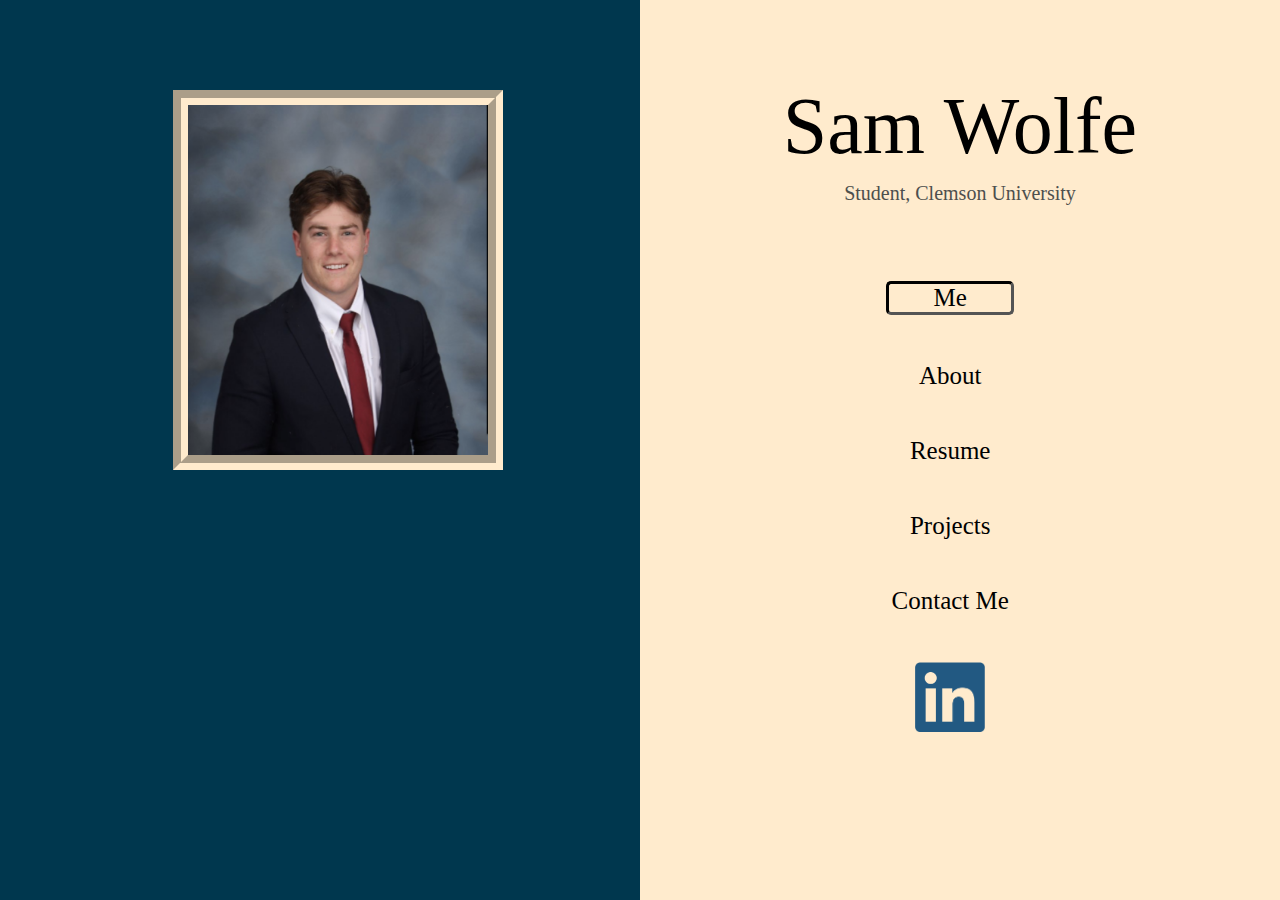
==== index.html @ 3eadf839 "New Resi changes" ====
<!DOCTYPE html>
<html lang="en">
<head>
    <meta charset="UTF-8">
    <meta name="viewport" content="width=device-width, initial-scale=1.0">
    <link rel="stylesheet" type="text/css" href="style.css">
    <title>Sam Wolfe</title>
</head>
<body>
    <Main>
        <div class="leftSide">
            <img src="me.png" alt="Sam Wolfe Headshot" class="headshot">
        </div>
        <div class="rightSide">
            <div class="content">
                <div class="nameBig">Sam Wolfe</div>
                <div class="occupation">Student, Clemson University</div>
                <table class="menu">
                    <tr>
                        <td id="Me">
                            <div>Me</div>
                        </td>
                    </tr>
                    <tr>
                        <td>
                            <a href="about.html">About</a>
                        </td>
                    </tr>
                    <tr>
                        <td>
                            <a href="resume.html">Resume</a>
                        </td>
                    </tr>
                    <tr>
                        <td>
                            <a href="projects.html">Projects</a>
                        </td>
                    </tr>
                    <tr>
                        <td>
                            <a href="contact.html">Contact Me</a>
                        </td>
                    </tr>
                    <tr>
                        <td>
                            <a href="https://www.linkedin.com/in/ronaldswolfe/" target="_blank">
                                <img src="linkedIn.png" alt="LinkedIn Logo">
                            </a>
                        </td>
                    </tr>
                </table>
            </div>
        </div>
    </Main>
    <script src="script.js"></script>
</body>
</html>
---- style.css ----
:root{
    box-sizing: border-box;
}
body{
    margin: 0px;
    padding: 0px;
}
Main{
    display: flex;
    flex-direction: row;
    font-family: Georgia, 'Times New Roman', Times, serif;
}

.leftSide{
    width: 50vw;
    height: 100vh;
    background-color: #00374e;
    }
    .headshot{
        width: 300px;
        height: 350px;
        margin-left: 13.5vw;
        margin-top: 10vh;
        border-style: groove;
        border-width: 15px;
        border-color: blanchedalmond;
    }

.rightSide{
    width: 50vw;
    background-color: blanchedalmond;
    }
    .content{
        height: 80vh;
        margin-top: 9vh;
    }
    .nameBig{
        font-size: 80px;
        text-align: center;
    }
    .occupation{
        margin-top: 10px;
        text-align: center;
        font-size: 20px;
        color: #4d4f4d;
    }
    .menu{
        margin-top: 4vw;
        margin-left: 19vw;
        }
        .menu td{
            width: 10vw;
            text-align: center;
            font-size: 25px;
            padding-top: 2.5vh;
            padding-bottom: 2.5vh;

        }
        .menu img{
            width: 70px;
        }
        .menu td a{
            color: inherit;
            text-decoration: none;
        }
        .menu td:hover{
            cursor: pointer;
            text-decoration: underline;
            text-underline-offset: 5px;
        }
        #Me div{
            border-style:inset;
            border-radius: 5px;
            border-color: black;
            }
            #Me:hover{
                cursor: pointer;
                text-decoration: none;
            }
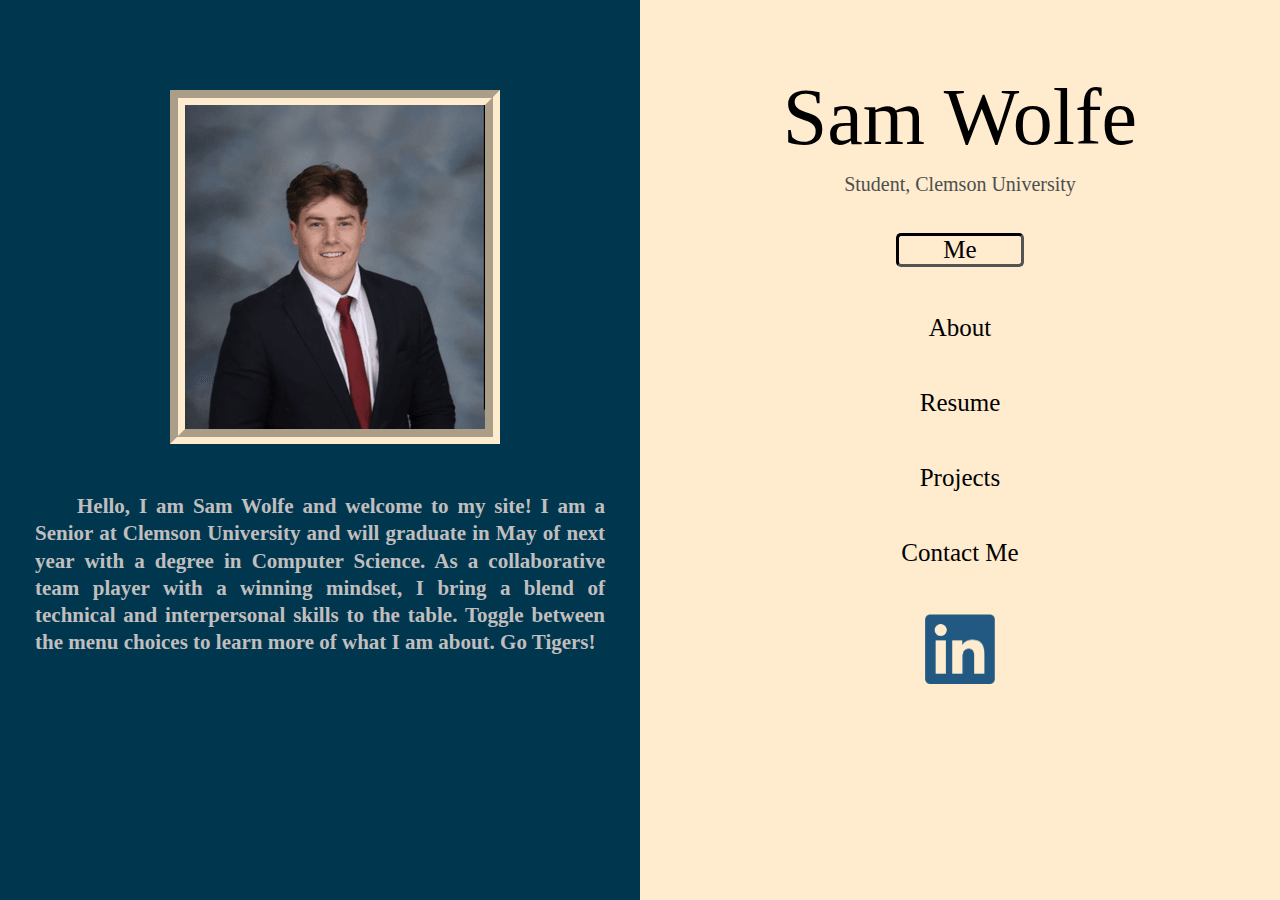
==== commit 7014f53f: "new pic format + Jay help with css" ====
--- a/index.html
+++ b/index.html
@@ -1,5 +1,5 @@
 <!DOCTYPE html>
-<html lang="en">
+<html lang="en" style="height: 100%">
 <head>
     <meta charset="UTF-8">
     <meta name="viewport" content="width=device-width, initial-scale=1.0">
@@ -9,7 +9,17 @@
 <body>
     <Main>
         <div class="leftSide">
-            <img src="me.png" alt="Sam Wolfe Headshot" class="headshot">
+            <div class="pic-div">
+                <img src="me.png" alt="Sam Wolfe Headshot" class="headshot">
+            </div>
+
+            <div class="me-text">
+                &emsp;&emsp;Hello, I am Sam Wolfe and welcome to my site! 
+                I am a Senior at Clemson University and will graduate in May of next year with 
+                a degree in Computer Science. As a collaborative team player with a winning 
+                mindset, I bring a blend of technical and interpersonal skills to the table. 
+                Toggle between the menu choices to learn more of what I am about. Go Tigers!
+            </div>
         </div>
         <div class="rightSide">
             <div class="content">
--- a/style.css
+++ b/style.css
@@ -4,35 +4,46 @@
 body{
     margin: 0px;
     padding: 0px;
+    height: 100%;
 }
 Main{
     display: flex;
     flex-direction: row;
     font-family: Georgia, 'Times New Roman', Times, serif;
+    height: 100%;
 }
 
 .leftSide{
     width: 50vw;
-    height: 100vh;
+    height: 100%;
     background-color: #00374e;
     }
-    .headshot{
+    .pic-div{
+        margin: 10vh auto 5vh;
         width: 300px;
-        height: 350px;
-        margin-left: 13.5vw;
-        margin-top: 10vh;
-        border-style: groove;
-        border-width: 15px;
-        border-color: blanchedalmond;
-    }
+        }
+        .headshot{
+            border-style: groove;
+            border-width: 15px;
+            border-color: blanchedalmond;
+        }
+    .me-text{
+        margin: 35px;
+        text-align: justify;
+        font-weight: bold;
+        font-size: 21px;
+        line-height: 1.3;
+        color: rgb(192, 190, 190);
+        }
+
+/* --------------------------------------------------------------------------- */
 
 .rightSide{
-    width: 50vw;
+    width: 50%;
     background-color: blanchedalmond;
     }
     .content{
-        height: 80vh;
-        margin-top: 9vh;
+        margin-top: 8vh;
     }
     .nameBig{
         font-size: 80px;
@@ -45,15 +56,13 @@
         color: #4d4f4d;
     }
     .menu{
-        margin-top: 4vw;
-        margin-left: 19vw;
+        margin: 12px auto;
         }
         .menu td{
             width: 10vw;
             text-align: center;
             font-size: 25px;
-            padding-top: 2.5vh;
-            padding-bottom: 2.5vh;
+            padding: 2.5vh
 
         }
         .menu img{
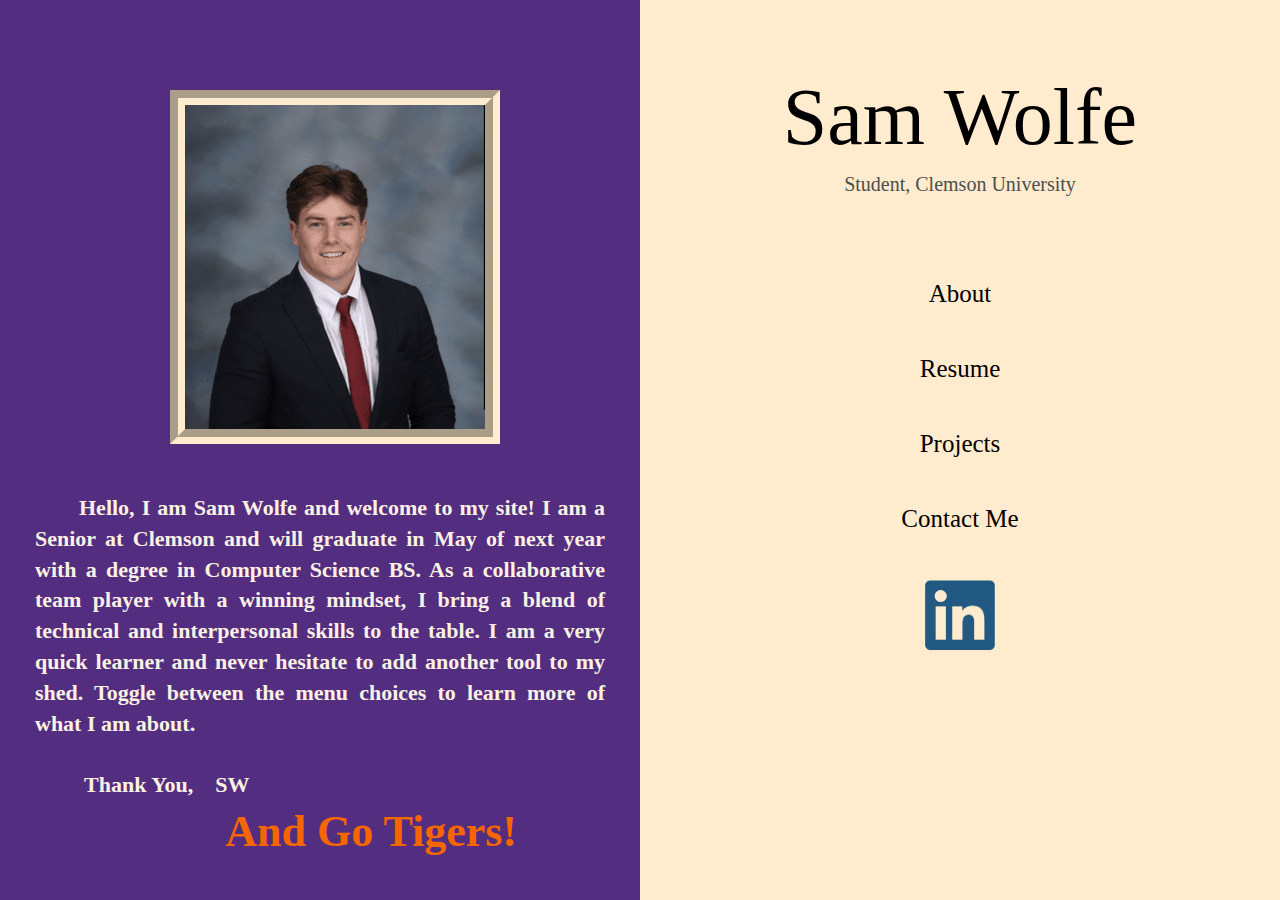
==== commit 7228eaa8: "Home page and outline for About page" ====
--- a/index.html
+++ b/index.html
@@ -15,10 +15,14 @@
 
             <div class="me-text">
                 &emsp;&emsp;Hello, I am Sam Wolfe and welcome to my site! 
-                I am a Senior at Clemson University and will graduate in May of next year with 
-                a degree in Computer Science. As a collaborative team player with a winning 
+                I am a Senior at Clemson and will graduate in May of next year with 
+                a degree in Computer Science BS. As a collaborative team player with a winning 
                 mindset, I bring a blend of technical and interpersonal skills to the table. 
-                Toggle between the menu choices to learn more of what I am about. Go Tigers!
+                I am a very quick learner and never hesitate to add another tool to my shed. 
+                Toggle between the menu choices to learn more of what I am about.
+                <br><br>&emsp;&emsp;
+                Thank You, &ensp; SW
+                <div class="GT">And Go Tigers!&emsp;&emsp;</div>
             </div>
         </div>
         <div class="rightSide">
@@ -27,8 +31,8 @@
                 <div class="occupation">Student, Clemson University</div>
                 <table class="menu">
                     <tr>
-                        <td id="Me">
-                            <div>Me</div>
+                        <td>
+                            <div class="Me">Me</div>
                         </td>
                     </tr>
                     <tr>
--- a/style.css
+++ b/style.css
@@ -14,9 +14,10 @@
 }
 
 .leftSide{
-    width: 50vw;
+    width: 50%;
     height: 100%;
-    background-color: #00374e;
+    background-color: #522D80;
+    /* background-color: #00374e; */
     }
     .pic-div{
         margin: 10vh auto 5vh;
@@ -31,9 +32,14 @@
         margin: 35px;
         text-align: justify;
         font-weight: bold;
-        font-size: 21px;
-        line-height: 1.3;
-        color: rgb(192, 190, 190);
+        font-size: 22px;
+        line-height: 1.4;
+        color: #faf1e3;
+        }
+        .GT{
+            font-size: 2em;
+            text-align: right;
+            color: #F56600
         }
 
 /* --------------------------------------------------------------------------- */
@@ -77,12 +83,6 @@
             text-decoration: underline;
             text-underline-offset: 5px;
         }
-        #Me div{
-            border-style:inset;
-            border-radius: 5px;
-            border-color: black;
-            }
-            #Me:hover{
-                cursor: pointer;
-                text-decoration: none;
-            }+        .Me{
+            display: block;
+        }
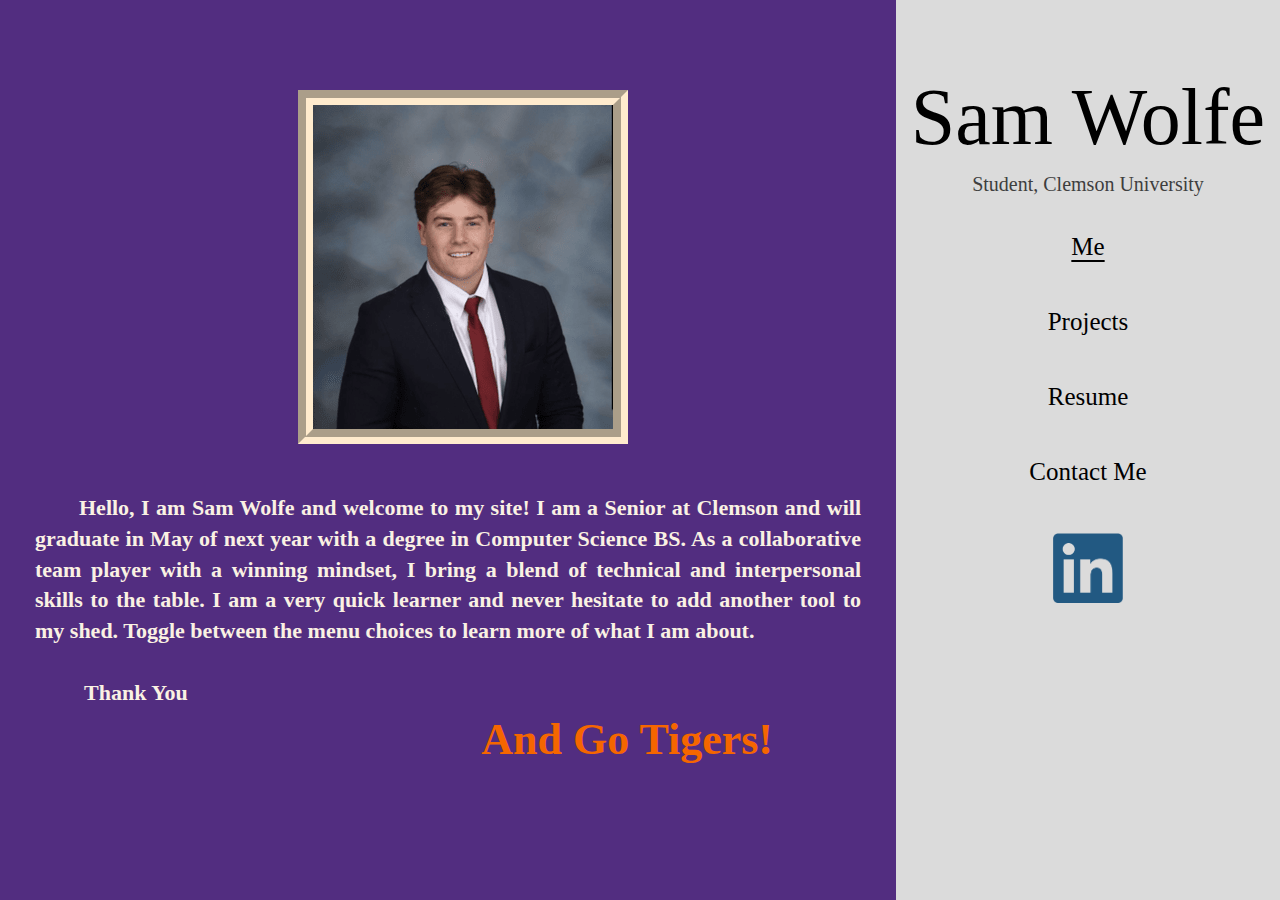
==== commit f20a9bbf: "V1 - no about page" ====
--- a/index.html
+++ b/index.html
@@ -9,24 +9,26 @@
 <body>
     <Main>
         <div class="leftSide">
-            <div class="pic-div">
-                <img src="me.png" alt="Sam Wolfe Headshot" class="headshot">
-            </div>
+            <div class="content-container">
+                <div id="pic" class="pic-div">
+                    <img src="me.png" alt="Sam Wolfe Headshot" class="headshot">
+                </div>
 
-            <div class="me-text">
-                &emsp;&emsp;Hello, I am Sam Wolfe and welcome to my site! 
-                I am a Senior at Clemson and will graduate in May of next year with 
-                a degree in Computer Science BS. As a collaborative team player with a winning 
-                mindset, I bring a blend of technical and interpersonal skills to the table. 
-                I am a very quick learner and never hesitate to add another tool to my shed. 
-                Toggle between the menu choices to learn more of what I am about.
-                <br><br>&emsp;&emsp;
-                Thank You, &ensp; SW
-                <div class="GT">And Go Tigers!&emsp;&emsp;</div>
+                <div id="text" class="me-text">
+                    &emsp;&emsp;Hello, I am Sam Wolfe and welcome to my site! 
+                    I am a Senior at Clemson and will graduate in May of next year with 
+                    a degree in Computer Science BS. As a collaborative team player with a winning 
+                    mindset, I bring a blend of technical and interpersonal skills to the table. 
+                    I am a very quick learner and never hesitate to add another tool to my shed. 
+                    Toggle between the menu choices to learn more of what I am about.
+                    <br><br>&emsp;&emsp;
+                    Thank You
+                    <div class="GT">And Go Tigers!&emsp;&emsp;</div>
+                </div>
             </div>
         </div>
         <div class="rightSide">
-            <div class="content">
+            <div class="contents">
                 <div class="nameBig">Sam Wolfe</div>
                 <div class="occupation">Student, Clemson University</div>
                 <table class="menu">
@@ -35,19 +37,19 @@
                             <div class="Me">Me</div>
                         </td>
                     </tr>
+                    <!-- <tr>
+                        <td>
+                            <a href="about.html">About</a>
+                        </td>
+                    </tr> -->
                     <tr>
                         <td>
-                            <a href="about.html">About</a>
+                            <a href="projects.html">Projects</a>
                         </td>
                     </tr>
                     <tr>
                         <td>
                             <a href="resume.html">Resume</a>
-                        </td>
-                    </tr>
-                    <tr>
-                        <td>
-                            <a href="projects.html">Projects</a>
                         </td>
                     </tr>
                     <tr>
--- a/style.css
+++ b/style.css
@@ -14,10 +14,10 @@
 }
 
 .leftSide{
-    width: 50%;
+    width: 70%;
     height: 100%;
     background-color: #522D80;
-    /* background-color: #00374e; */
+    overflow-y: scroll;
     }
     .pic-div{
         margin: 10vh auto 5vh;
@@ -39,16 +39,16 @@
         .GT{
             font-size: 2em;
             text-align: right;
-            color: #F56600
+            color: #F56600;
         }
 
 /* --------------------------------------------------------------------------- */
 
 .rightSide{
-    width: 50%;
-    background-color: blanchedalmond;
+    width: 30%;
+    background-color: rgb(219, 219, 219);
     }
-    .content{
+    .contents{
         margin-top: 8vh;
     }
     .nameBig{
@@ -59,13 +59,13 @@
         margin-top: 10px;
         text-align: center;
         font-size: 20px;
-        color: #4d4f4d;
+        color: #3e3e3e;
     }
     .menu{
         margin: 12px auto;
+        width: 100%;
         }
         .menu td{
-            width: 10vw;
             text-align: center;
             font-size: 25px;
             padding: 2.5vh
@@ -84,5 +84,6 @@
             text-underline-offset: 5px;
         }
         .Me{
-            display: block;
+            text-decoration: underline;
+            text-underline-offset: 5px;
         }
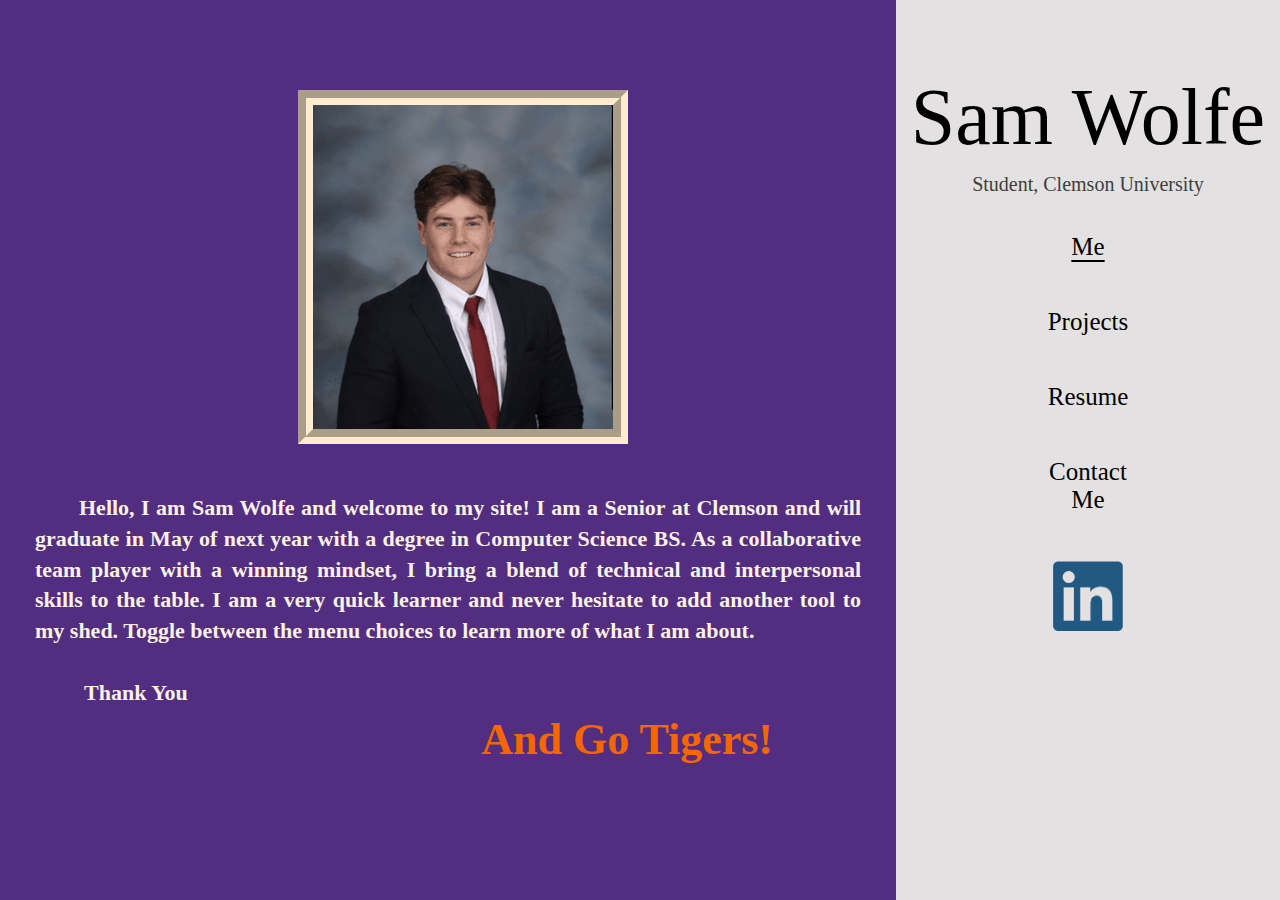
==== commit 08658930: "Created folders" ====
--- a/index.html
+++ b/index.html
@@ -3,7 +3,7 @@
 <head>
     <meta charset="UTF-8">
     <meta name="viewport" content="width=device-width, initial-scale=1.0">
-    <link rel="stylesheet" type="text/css" href="style.css">
+    <link rel="stylesheet" type="text/css" href="css/style.css">
     <title>Sam Wolfe</title>
 </head>
 <body>
@@ -11,7 +11,7 @@
         <div class="leftSide">
             <div class="content-container">
                 <div id="pic" class="pic-div">
-                    <img src="me.png" alt="Sam Wolfe Headshot" class="headshot">
+                    <img src="media/me.png" alt="Sam Wolfe Headshot" class="headshot">
                 </div>
 
                 <div id="text" class="me-text">
@@ -60,7 +60,7 @@
                     <tr>
                         <td>
                             <a href="https://www.linkedin.com/in/ronaldswolfe/" target="_blank">
-                                <img src="linkedIn.png" alt="LinkedIn Logo">
+                                <img src="media/linkedIn.png" alt="LinkedIn Logo">
                             </a>
                         </td>
                     </tr>
--- a/css/style.css
+++ b/css/style.css
@@ -0,0 +1,88 @@
+:root{
+    box-sizing: border-box;
+}
+body{
+    margin: 0px;
+    padding: 0px;
+    height: 100%;
+}
+Main{
+    display: flex;
+    flex-direction: row;
+    font-family: Georgia, 'Times New Roman', Times, serif;
+    height: 100%;
+}
+
+.leftSide{
+    width: 70%;
+    height: 100%;
+    background-color: #522D80;
+    overflow-y: scroll;
+    }
+    .pic-div{
+        margin: 10vh auto 5vh;
+        width: 300px;
+        }
+        .headshot{
+            border-style: groove;
+            border-width: 15px;
+            border-color: blanchedalmond;
+        }
+    .me-text{
+        margin: 35px;
+        text-align: justify;
+        font-weight: bold;
+        font-size: 22px;
+        line-height: 1.4;
+        color: #faf1e3;
+        }
+        .GT{
+            font-size: 2em;
+            text-align: right;
+            color: #F56600;
+        }
+
+/* --------------------------------------------------------------------------- */
+
+.rightSide{
+    width: 30%;
+    background-color: rgb(227, 225, 225);
+    }
+    .contents{
+        margin-top: 8vh;
+    }
+    .nameBig{
+        font-size: 80px;
+        text-align: center;
+    }
+    .occupation{
+        margin-top: 10px;
+        text-align: center;
+        font-size: 20px;
+        color: #3e3e3e;
+    }
+    .menu{
+        margin: 12px auto;
+        width: 35%;
+        }
+        .menu td{
+            text-align: center;
+            font-size: 25px;
+            padding: 2.5vh
+        }
+        .menu img{
+            width: 70px;
+        }
+        .menu td a{
+            color: inherit;
+            text-decoration: none;
+        }
+        .menu td:hover{
+            cursor: pointer;
+            text-decoration: underline;
+            text-underline-offset: 5px;
+        }
+        .Me{
+            text-decoration: underline;
+            text-underline-offset: 5px;
+        }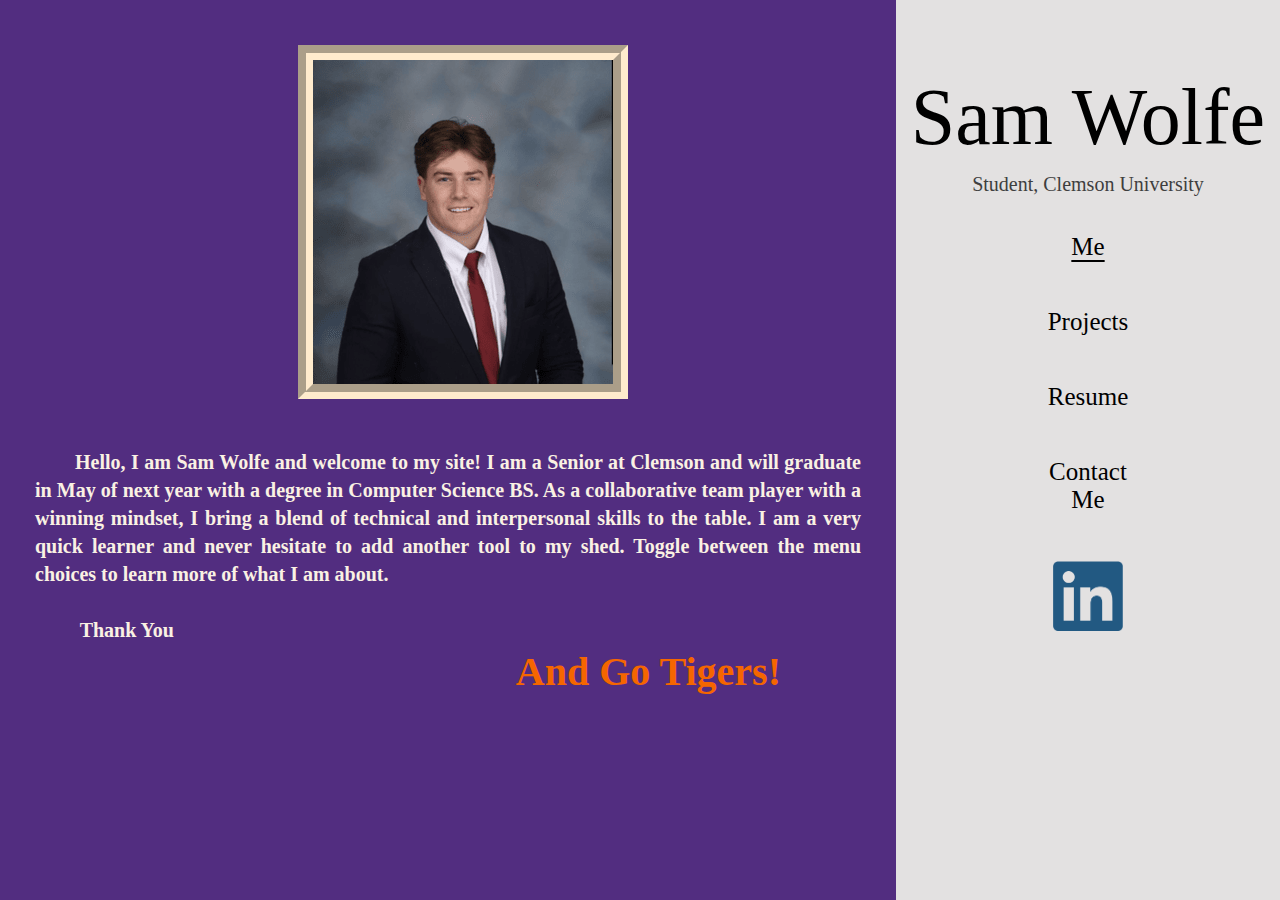
==== commit c39fbac1: "mobile mode v1" ====
--- a/index.html
+++ b/index.html
@@ -57,7 +57,7 @@
                             <a href="contact.html">Contact Me</a>
                         </td>
                     </tr>
-                    <tr>
+                    <tr class="mobileHide">
                         <td>
                             <a href="https://www.linkedin.com/in/ronaldswolfe/" target="_blank">
                                 <img src="media/linkedIn.png" alt="LinkedIn Logo">
--- a/css/style.css
+++ b/css/style.css
@@ -17,10 +17,10 @@
     width: 70%;
     height: 100%;
     background-color: #522D80;
-    overflow-y: scroll;
+    overflow-y: auto;
     }
     .pic-div{
-        margin: 10vh auto 5vh;
+        margin: 5vh auto 5vh;
         width: 300px;
         }
         .headshot{
@@ -32,7 +32,7 @@
         margin: 35px;
         text-align: justify;
         font-weight: bold;
-        font-size: 22px;
+        font-size: 20px;
         line-height: 1.4;
         color: #faf1e3;
         }
@@ -85,4 +85,61 @@
         .Me{
             text-decoration: underline;
             text-underline-offset: 5px;
-        }+        }
+
+@media only screen and (max-width: 600px){
+    Main{
+        flex-direction: column-reverse;
+    }
+    .leftSide{
+        width: 100%;
+        height: 55%;
+        }
+        .pic-div img{
+            width: 150px;
+        }
+        .headshot{
+            border-style: groove;
+            border-width: 10px;
+        }
+        .me-text{
+            margin: 0 35px 0 35px;
+        }
+
+    .rightSide{
+        width: 100%;
+        height: 45%;
+        overflow-y: auto;
+        }
+        .contents{
+            margin: 1vh 0 0 2vw;
+            height: 20%;
+        }
+        .nameBig{
+            font-size: 30px;
+            text-align: left;
+        }
+        .occupation{
+            margin: 0;
+            text-align: left;
+            font-size: 15px;
+        }
+        .menu{
+            margin: 0 auto;
+        }
+        .menu td{
+            font-size: 15px;
+        }
+        .mobileHide{
+            display: none;
+        }
+        .pdf-link_m{
+            width: 100%;
+            text-align: center;
+            margin-top: 20%;
+        }
+        .pdf-link_m a{
+            color: white;
+            font-size: 50px;
+        }
+}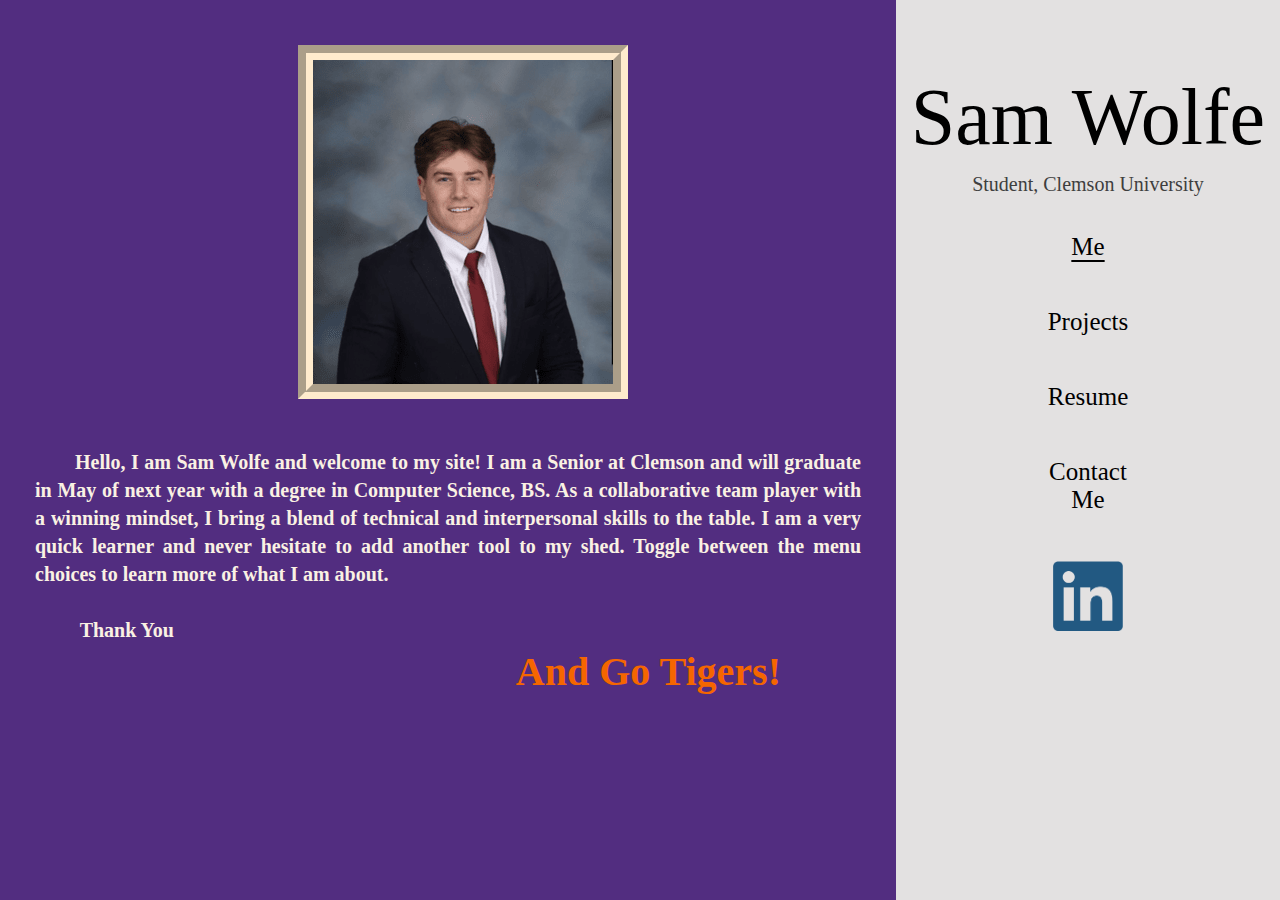
==== commit 8fd55b4e: "polished and ready - still no about" ====
--- a/index.html
+++ b/index.html
@@ -8,6 +8,24 @@
 </head>
 <body>
     <Main>
+        <div class="mediaShow">
+            <div class="mobile">
+                <div class="nameBig">Sam Wolfe</div>
+                <table>
+                    <tr>
+                        <td>
+                            <a href="projects.html">Projects</a>
+                        </td>
+                        <td>
+                            <a href="resume.html">Resume</a>
+                        </td>
+                        <td>
+                            <a href="contact.html">Contact Me</a>
+                        </td>
+                    </tr>
+                </table>
+            </div>
+        </div>
         <div class="leftSide">
             <div class="content-container">
                 <div id="pic" class="pic-div">
@@ -17,7 +35,7 @@
                 <div id="text" class="me-text">
                     &emsp;&emsp;Hello, I am Sam Wolfe and welcome to my site! 
                     I am a Senior at Clemson and will graduate in May of next year with 
-                    a degree in Computer Science BS. As a collaborative team player with a winning 
+                    a degree in Computer Science, BS. As a collaborative team player with a winning 
                     mindset, I bring a blend of technical and interpersonal skills to the table. 
                     I am a very quick learner and never hesitate to add another tool to my shed. 
                     Toggle between the menu choices to learn more of what I am about.
@@ -27,45 +45,46 @@
                 </div>
             </div>
         </div>
-        <div class="rightSide">
-            <div class="contents">
-                <div class="nameBig">Sam Wolfe</div>
-                <div class="occupation">Student, Clemson University</div>
-                <table class="menu">
-                    <tr>
-                        <td>
-                            <div class="Me">Me</div>
-                        </td>
-                    </tr>
-                    <!-- <tr>
-                        <td>
-                            <a href="about.html">About</a>
-                        </td>
-                    </tr> -->
-                    <tr>
-                        <td>
-                            <a href="projects.html">Projects</a>
-                        </td>
-                    </tr>
-                    <tr>
-                        <td>
-                            <a href="resume.html">Resume</a>
-                        </td>
-                    </tr>
-                    <tr>
-                        <td>
-                            <a href="contact.html">Contact Me</a>
-                        </td>
-                    </tr>
-                    <tr class="mobileHide">
-                        <td>
-                            <a href="https://www.linkedin.com/in/ronaldswolfe/" target="_blank">
-                                <img src="media/linkedIn.png" alt="LinkedIn Logo">
-                            </a>
-                        </td>
-                    </tr>
-                </table>
-            </div>
+            <div class="rightSide mobileHide">
+                <div class="contents">
+                    <div class="nameBig">Sam Wolfe</div>
+                    <div class="occupation">Student, Clemson University</div>
+                    <table class="menu">
+                        <tr>
+                            <td>
+                                <div class="Me">Me</div>
+                            </td>
+                        </tr>
+                        <!-- <tr>
+                            <td>
+                                <a href="about.html">About</a>
+                            </td>
+                        </tr> -->
+                        <tr>
+                            <td>
+                                <a href="projects.html">Projects</a>
+                            </td>
+                        </tr>
+                        <tr>
+                            <td>
+                                <a href="resume.html">Resume</a>
+                            </td>
+                        </tr>
+                        <tr>
+                            <td>
+                                <a href="contact.html">Contact Me</a>
+                            </td>
+                        </tr>
+                        <tr>
+                            <td>
+                                <a href="https://www.linkedin.com/in/ronaldswolfe/" target="_blank">
+                                    <img src="media/linkedIn.png" alt="LinkedIn Logo">
+                                </a>
+                            </td>
+                        </tr>
+                    </table>
+                </div>
+            </div> 
         </div>
     </Main>
     <script src="script.js"></script>
--- a/css/style.css
+++ b/css/style.css
@@ -11,6 +11,9 @@
     flex-direction: row;
     font-family: Georgia, 'Times New Roman', Times, serif;
     height: 100%;
+}
+.mediaShow{
+    display: none;
 }
 
 .leftSide{
@@ -81,6 +84,8 @@
             cursor: pointer;
             text-decoration: underline;
             text-underline-offset: 5px;
+            font-weight: bold;
+            font-size: 1.5em;
         }
         .Me{
             text-decoration: underline;
@@ -89,14 +94,20 @@
 
 @media only screen and (max-width: 600px){
     Main{
-        flex-direction: column-reverse;
+        display: flex;
+        flex-direction: column;
+    }
+    .mobileHide{
+        display: none;
+    }
+    .mediaShow{
+        display: flex;
     }
     .leftSide{
         width: 100%;
-        height: 55%;
         }
         .pic-div img{
-            width: 150px;
+            width: 100px;
         }
         .headshot{
             border-style: groove;
@@ -106,40 +117,24 @@
             margin: 0 35px 0 35px;
         }
 
-    .rightSide{
-        width: 100%;
-        height: 45%;
-        overflow-y: auto;
-        }
-        .contents{
-            margin: 1vh 0 0 2vw;
-            height: 20%;
-        }
-        .nameBig{
-            font-size: 30px;
-            text-align: left;
-        }
-        .occupation{
-            margin: 0;
-            text-align: left;
-            font-size: 15px;
-        }
-        .menu{
-            margin: 0 auto;
-        }
-        .menu td{
-            font-size: 15px;
-        }
-        .mobileHide{
-            display: none;
-        }
-        .pdf-link_m{
-            width: 100%;
-            text-align: center;
-            margin-top: 20%;
-        }
-        .pdf-link_m a{
-            color: white;
-            font-size: 50px;
-        }
+    .mobile{
+        display: flex;
+        flex-direction: row;
+    }
+    .mobile td a{
+        color: #F56600;
+        font-size: 2vh;
+    } 
+    .mobile table td{
+        padding-left: 6vw;
+    }
+    .nameBig{
+        width: 21vw;
+        font-size: 3.5vh;
+        margin: 0;
+        padding: 0;
+    }
+    .nameBig a{
+        color: inherit;
+    }
 }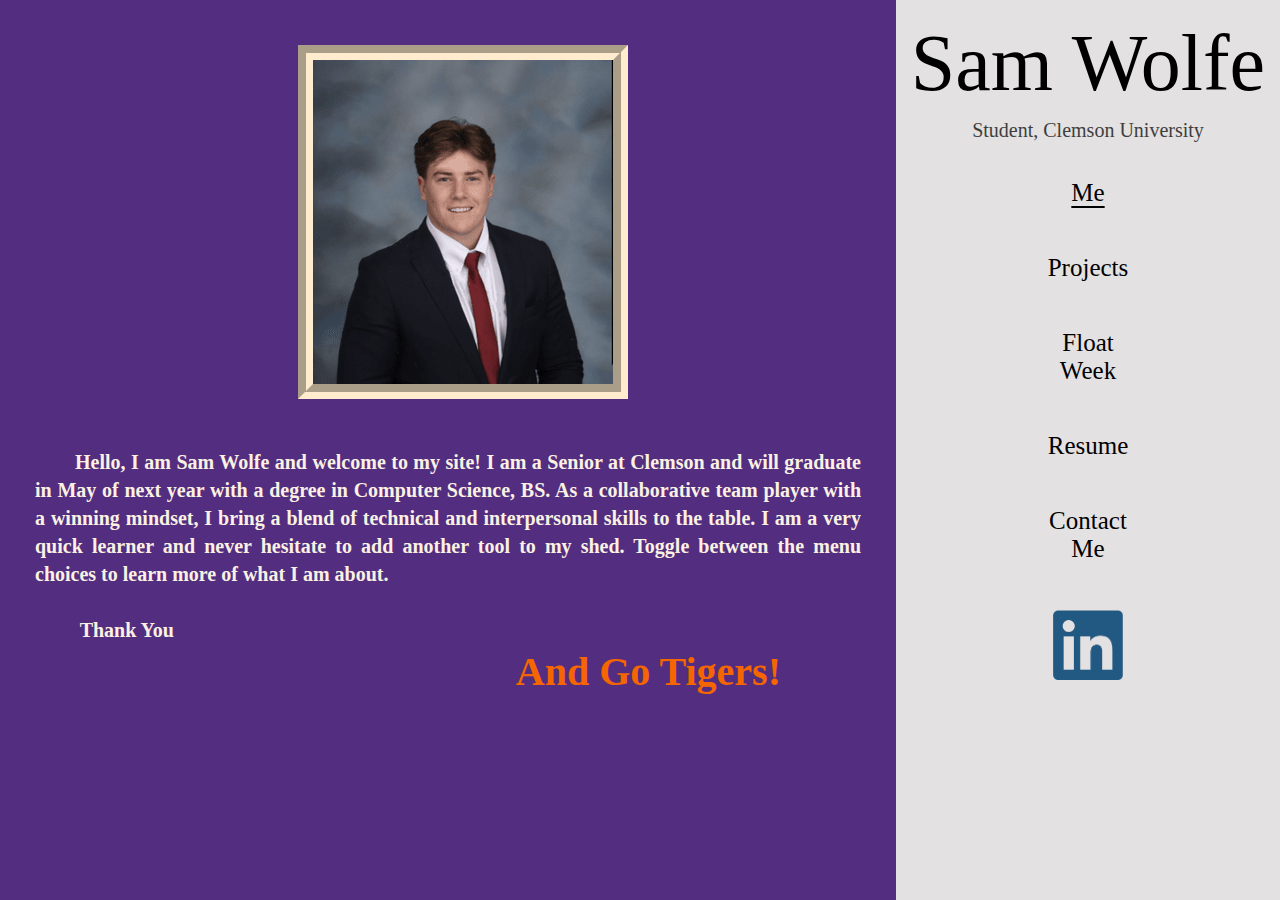
==== commit 99eb61ec: "Added Float Week" ====
--- a/index.html
+++ b/index.html
@@ -10,11 +10,14 @@
     <Main>
         <div class="mediaShow">
             <div class="mobile">
-                <div class="nameBig">Sam Wolfe</div>
                 <table>
                     <tr>
+                        <td>Sam Wolfe</td>
                         <td>
                             <a href="projects.html">Projects</a>
+                        </td>
+                        <td>
+                            <a href="floatWeek.html">Float Week</a>
                         </td>
                         <td>
                             <a href="resume.html">Resume</a>
@@ -67,6 +70,11 @@
                         </tr>
                         <tr>
                             <td>
+                                <a href="floatWeek.html">Float Week</a>
+                            </td>
+                        </tr>
+                        <tr>
+                            <td>
                                 <a href="resume.html">Resume</a>
                             </td>
                         </tr>
--- a/css/style.css
+++ b/css/style.css
@@ -52,7 +52,7 @@
     background-color: rgb(227, 225, 225);
     }
     .contents{
-        margin-top: 8vh;
+        margin-top: 2vh;
     }
     .nameBig{
         font-size: 80px;
@@ -86,6 +86,7 @@
             text-underline-offset: 5px;
             font-weight: bold;
             font-size: 1.5em;
+            text-shadow: -1px 1px 2px #3e3e3e;
         }
         .Me{
             text-decoration: underline;
